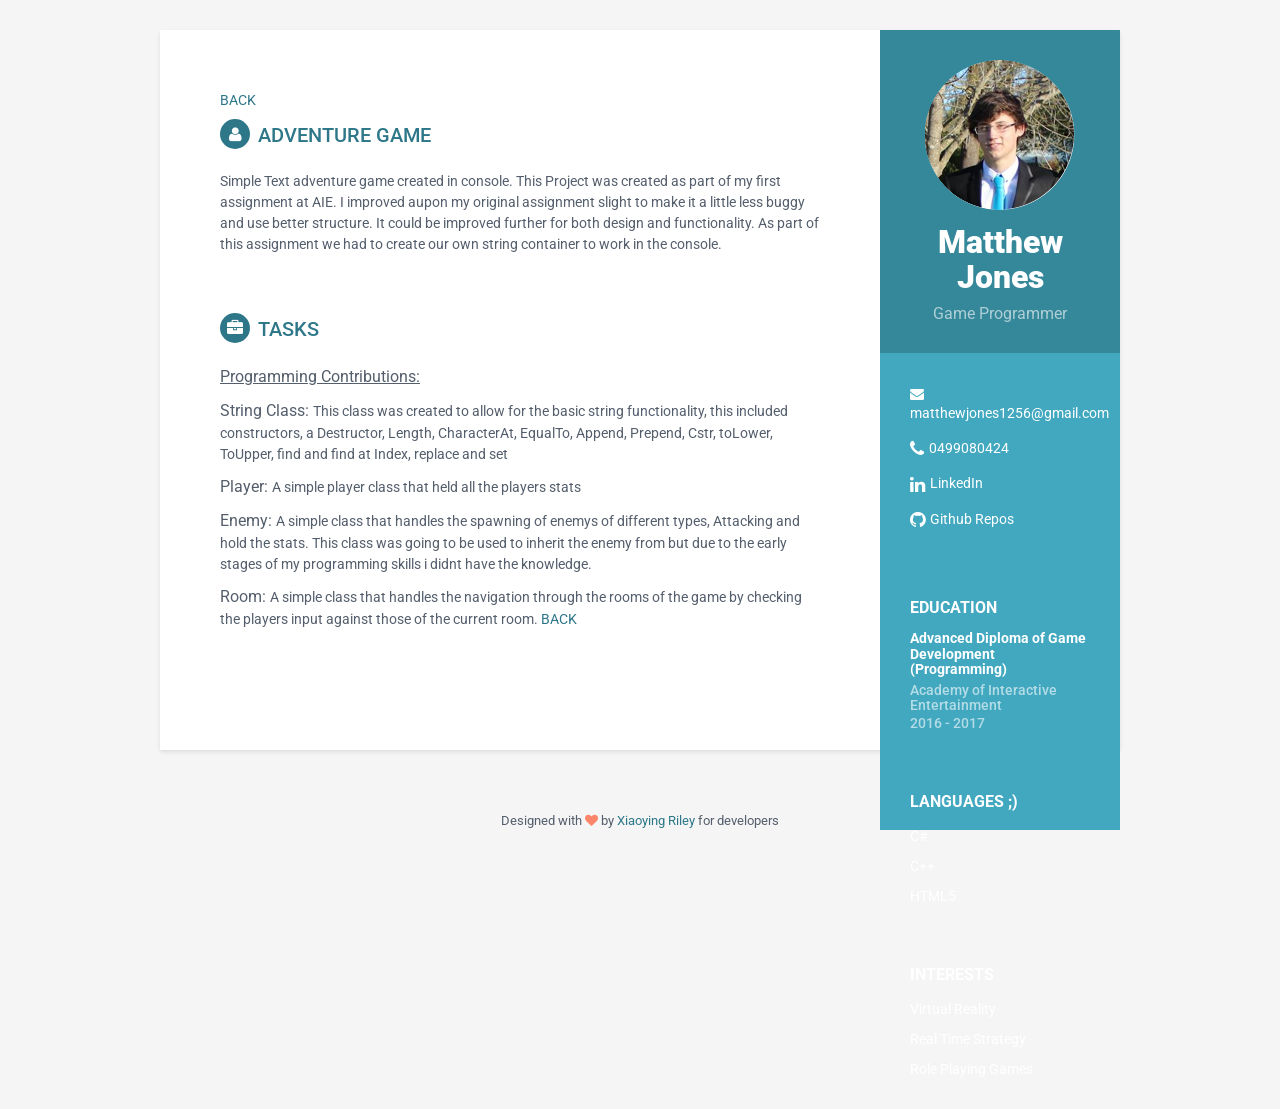
==== AdventureGame.html @ 8f846ff1 "first Push" ====
<!DOCTYPE html>
<!--[if IE 8]> <html lang="en" class="ie8"> <![endif]-->  
<!--[if IE 9]> <html lang="en" class="ie9"> <![endif]-->  
<!--[if !IE]><!--> <html lang="en"> <!--<![endif]-->  

<head>
    <title>Matthew Jones Portfolio</title>
    <!-- Meta -->
    <meta charset="utf-8">
    <meta http-equiv="X-UA-Compatible" content="IE=edge">
    <meta name="viewport" content="width=device-width, initial-scale=1.0">
    <meta name="description" content="Welcome to Wonderland description Page">
    <meta name="author" content="Matthew Jones>    
    <link rel="shortcut icon" href="favicon.ico">  
    <link href='https://fonts.googleapis.com/css?family=Roboto:400,500,400italic,300italic,300,500italic,700,700italic,900,900italic' rel='stylesheet' type='text/css'>
    <!-- Global CSS -->
    <link rel="stylesheet" href="assets/plugins/bootstrap/css/bootstrap.min.css">   
    <!-- Plugins CSS -->
    <link rel="stylesheet" href="assets/plugins/font-awesome/css/font-awesome.css">
    
    <!-- Theme CSS -->  
    <link id="theme-style" rel="stylesheet" href="assets/css/styles.css">
    <!-- HTML5 shim and Respond.js for IE8 support of HTML5 elements and media queries -->
    <!--[if lt IE 9]>
      <script src="https://oss.maxcdn.com/html5shiv/3.7.2/html5shiv.min.js"></script>
      <script src="https://oss.maxcdn.com/respond/1.4.2/respond.min.js"></script>
    <![endif]-->
</head> 

<body>
    <div class="wrapper">
        <div class="sidebar-wrapper">
            <div class="profile-container">
                <img class="profile" src="assets/images/profile.png" alt="" />
                <h1 class="name">Matthew Jones</h1>
                <h3 class="tagline">Game Programmer</h3>
            </div><!--//profile-container-->
            
            <div class="contact-container container-block">
                <ul class="list-unstyled contact-list">
                    <li class="email"><i class="fa fa-envelope"></i><a href="mailto: MatthewJones1256@gmail.com">matthewjones1256@gmail.com</a></li>
                    <li class="phone"><i class="fa fa-phone"></i><a href="tel:0499080424">0499080424</a></li>
                    <li class="linkedin"><i class="fa fa-linkedin"></i><a href="https://www.linkedin.com/in/matthew-jones-06061a11b/" target="_blank">LinkedIn</a></li>
                    <li class="github"><i class="fa fa-github"></i><a href="https://github.com/MatthewJ97" target="_blank">Github Repos</a></li>
                </ul>
            </div><!--//contact-container-->
            <div class="education-container container-block">
                <h2 class="container-block-title">Education</h2>
                <div class="item">
                    <h4 class="degree">Advanced Diploma of Game Development (Programming)</h4>
                    <h5 class="meta">Academy of Interactive Entertainment</h5>
                    <div class="time">2016 - 2017</div>
                </div><!--//item-->
            </div><!--//education-container-->
            
            <div class="languages-container container-block">
                <h2 class="container-block-title">Languages ;) </h2>
                <ul class="list-unstyled interests-list">
                    <li>C# <span class="lang-desc"></span></li>
                    <li>C++ <span class="lang-desc"></span></li>
                    <li>HTML5 <span class="lang-desc"></span></li>
                </ul>
            </div><!--//interests-->
            
            <div class="interests-container container-block">
                <h2 class="container-block-title">Interests</h2>
                <ul class="list-unstyled interests-list">
                    <li>Virtual Reality</li>
                    <li>Real Time Strategy</li>
                    <li>Role Playing Games</li>
					
                </ul>
            </div><!--//interests-->
            
        </div><!--//sidebar-wrapper-->
        
        <div class="main-wrapper">
            
            <section class="section summary-section">
			<p>
			<span class="item"><a href="/Portfolio/index.html"> BACK </a> </span>
            </p>
				<h2 class="section-title"><i class="fa fa-user"></i>Adventure Game</h2>
                <div class="summary">
                    <p> Simple Text adventure game created in console. This Project was created as part of my first assignment at AIE. I improved aupon my original assignment slight to make it a little less buggy and use better structure. It could be improved further for both design and functionality. As part of this assignment we had to create our own string container to work in the console.</p>
                </div><!--//summary-->
				
				
            </section><!--//section-->
            
            <section class="section experiences-section">
                <h2 class="section-title"><i class="fa fa-briefcase"></i>Tasks</h2>              
                <u><p><span class="project-title">Programming Contributions:</span></p></u> 
						<div class="item"> 
							<ul class="list-unstyled interests-list">
								
								<li><p><span class="project-title">String Class: </span><span class="details">This class was created to allow for the basic string functionality, this included constructors, a Destructor, Length, CharacterAt, EqualTo, Append, Prepend, Cstr, toLower, ToUpper, find and find at Index, replace and set </span></p></li>
								<li><p><span class="project-title">Player: </span><span class="details">A simple player class that held all the players stats</span></p></li>
								<li><p><span class="project-title">Enemy: </span><span class="details">A simple class that handles the spawning of enemys of different types, Attacking and hold the stats. This class was going to be used to inherit the enemy from but due to the early stages of my programming skills i didnt have the knowledge.
								<li><p><span class="project-title">Room: </span><span class="details">A simple class that handles the navigation through the rooms of the game by checking the players input against those of the current room.
                
			
			
			<span class="item"><a href="/Portfolio/index.html"> BACK </a> </span>			
			</section><!--//section-->
			
        </div><!--//main-body-->
    </div>
 
    <footer class="footer">
        <div class="text-center">
                <!--/* This template is released under the Creative Commons Attribution 3.0 License. Please keep the attribution link below when using for your own project. Thank you for your support. :) If you'd like to use the template without the attribution, you can check out other license options via our website: themes.3rdwavemedia.com */-->
                <small class="copyright">Designed with <i class="fa fa-heart"></i> by <a href="http://themes.3rdwavemedia.com" target="_blank">Xiaoying Riley</a> for developers</small>
        </div><!--//container-->
    </footer><!--//footer-->
 
    <!-- Javascript -->          
    <script type="text/javascript" src="assets/plugins/jquery-1.11.3.min.js"></script>
    <script type="text/javascript" src="assets/plugins/bootstrap/js/bootstrap.min.js"></script>    
    <!-- custom js -->
    <script type="text/javascript" src="assets/js/main.js"></script>            
</body>
</html>
---- assets/css/styles.css ----
/*   
 * Template Name: Orbit - Responsive Resume/CV Template for Developers
 * Version: 1.0
 * Author: Xiaoying Riley
 * Twitter: @3rdwave_themes
 * License: Creative Commons Attribution 3.0 License
 * Website: http://themes.3rdwavemedia.com/
*/
/* styles.css */
/* ======= Base ======= */
body {
  font-family: 'Roboto', sans-serif;
  color: #545E6C;
  background: #f5f5f5;
  font-size: 14px;
  padding: 30px;
  -webkit-font-smoothing: antialiased;
  -moz-osx-font-smoothing: grayscale;
}
h1,
h2,
h3,
h4,
h5,
h6 {
  font-weight: 700;
}
a {
  color: #2d7788;
  -webkit-transition: all 0.4s ease-in-out;
  -moz-transition: all 0.4s ease-in-out;
  -ms-transition: all 0.4s ease-in-out;
  -o-transition: all 0.4s ease-in-out;
}
a:hover {
  text-decoration: underline;
  color: #1a454f;
}
a:focus {
  text-decoration: none;
}
p {
  line-height: 1.5;
}
.wrapper {
  background: #42A8C0;
  max-width: 960px;
  margin: 0 auto;
  position: relative;
  -webkit-box-shadow: 0px 2px 4px rgba(0, 0, 0, 0.1);
  -moz-box-shadow: 0px 2px 4px rgba(0, 0, 0, 0.1);
  box-shadow: 0px 2px 4px rgba(0, 0, 0, 0.1);
}
.sidebar-wrapper {
  background: #42A8C0;
  position: absolute;
  right: 0;
  width: 240px;
  height: 100%;
  min-height: 800px;
  color: #fff;
}
.sidebar-wrapper a {
  color: #fff;
}
.sidebar-wrapper .profile-container {
  padding: 30px;
  background: rgba(0, 0, 0, 0.2);
  text-align: center;
  color: #fff;
}
.sidebar-wrapper .name {
  font-size: 32px;
  font-weight: 900;
  margin-top: 0;
  margin-bottom: 10px;
}
.sidebar-wrapper .tagline {
  color: rgba(255, 255, 255, 0.6);
  font-size: 16px;
  font-weight: 400;
  margin-top: 0;
  margin-bottom: 0;
}
.sidebar-wrapper .profile {
  margin-bottom: 15px;
}
.sidebar-wrapper .contact-list .fa {
  margin-right: 5px;
  font-size: 18px;
  vertical-align: middle;
}
.sidebar-wrapper .contact-list li {
  margin-bottom: 15px;
}
.sidebar-wrapper .contact-list li:last-child {
  margin-bottom: 0;
}
.sidebar-wrapper .contact-list .email .fa {
  font-size: 14px;
}
.sidebar-wrapper .container-block {
  padding: 30px;
}
.sidebar-wrapper .container-block-title {
  text-transform: uppercase;
  font-size: 16px;
  font-weight: 700;
  margin-top: 0;
  margin-bottom: 15px;
}
.sidebar-wrapper .degree {
  font-size: 14px;
  margin-top: 0;
  margin-bottom: 5px;
}
.sidebar-wrapper .education-container .item {
  margin-bottom: 15px;
}
.sidebar-wrapper .education-container .item:last-child {
  margin-bottom: 0;
}
.sidebar-wrapper .education-container .meta {
  color: rgba(255, 255, 255, 0.6);
  font-weight: 500;
  margin-bottom: 0px;
  margin-top: 0;
}
.sidebar-wrapper .education-container .time {
  color: rgba(255, 255, 255, 0.6);
  font-weight: 500;
  margin-bottom: 0px;
}
.sidebar-wrapper .languages-container .lang-desc {
  color: rgba(255, 255, 255, 0.6);
}
.sidebar-wrapper .languages-list {
  margin-bottom: 0;
}
.sidebar-wrapper .languages-list li {
  margin-bottom: 10px;
}
.sidebar-wrapper .languages-list li:last-child {
  margin-bottom: 0;
}
.sidebar-wrapper .interests-list {
  margin-bottom: 0;
}
.sidebar-wrapper .interests-list li {
  margin-bottom: 10px;
}
.sidebar-wrapper .interests-list li:last-child {
  margin-bottom: 0;
}
.main-wrapper {
  background: #fff;
  padding: 60px;
  padding-right: 300px;
}
.main-wrapper .section-title {
  text-transform: uppercase;
  font-size: 20px;
  font-weight: 500;
  color: #2d7788;
  position: relative;
  margin-top: 0;
  margin-bottom: 20px;
}
.main-wrapper .section-title .fa {
  width: 30px;
  height: 30px;
  margin-right: 8px;
  display: inline-block;
  color: #fff;
  -webkit-border-radius: 50%;
  -moz-border-radius: 50%;
  -ms-border-radius: 50%;
  -o-border-radius: 50%;
  border-radius: 50%;
  -moz-background-clip: padding;
  -webkit-background-clip: padding-box;
  background-clip: padding-box;
  background: #2d7788;
  text-align: center;
  padding-top: 8px;
  font-size: 16px;
  position: relative;
  top: -2px;
}
.main-wrapper .section {
  margin-bottom: 60px;
}
.main-wrapper .experiences-section .item {
  margin-bottom: 30px;
}
.main-wrapper .upper-row {
  position: relative;
  overflow: hidden;
  margin-bottom: 2px;
}
.main-wrapper .job-title {
  color: #3F4650;
  font-size: 16px;
  margin-top: 0;
  margin-bottom: 0;
  font-weight: 500;
}
.main-wrapper .time {
  position: absolute;
  right: 0;
  top: 0;
  color: #97AAC3;
}
.main-wrapper .company {
  margin-bottom: 10px;
  color: #97AAC3;
}
.main-wrapper .project-title {
  font-size: 16px;
  font-weight: 400;
  margin-top: 0;
  margin-bottom: 5px;
}
.main-wrapper .projects-section .intro {
  margin-bottom: 30px;
}
.main-wrapper .projects-section .item {
  margin-bottom: 15px;
}
.skillset .item {
  margin-bottom: 15px;
  overflow: hidden;
}
.skillset .level-title {
  font-size: 14px;
  margin-top: 0;
  margin-bottom: 12px;
}
.skillset .level-bar {
  height: 12px;
  background: #f5f5f5;
}
.skillset .level-bar-inner {
  height: 12px;
  background: #7bc2d3;
}
.footer {
  padding: 30px;
  padding-top: 60px;
}
.footer .copyright {
  line-height: 1.6;
  color: #545E6C;
  font-size: 13px;
}
.footer .fa-heart {
  color: #fb866a;
}
/* Extra small devices (phones, less than 768px) */
@media (max-width: 767px) {
  .sidebar-wrapper {
    position: static;
    width: inherit;
  }
  .main-wrapper {
    padding: 30px;
  }
  .main-wrapper .time {
    position: static;
    display: block;
    margin-top: 5px;
  }
  .main-wrapper .upper-row {
    margin-bottom: 0;
  }
}
/* Small devices (tablets, 768px and up) */
/* Medium devices (desktops, 992px and up) */
@media (min-width: 992px) {
  .skillset .level-title {
    display: inline-block;
    float: left;
    width: 30%;
    margin-bottom: 0;
  }
  .skillset .level-bar {
    display: inline-block;
    width: 70%;
    float: left;
    position: relative;
    top: 1px;
  }
}
/* Large devices (large desktops, 1200px and up) */
/* Ex-Large devices (large desktops, 1200px and up) */
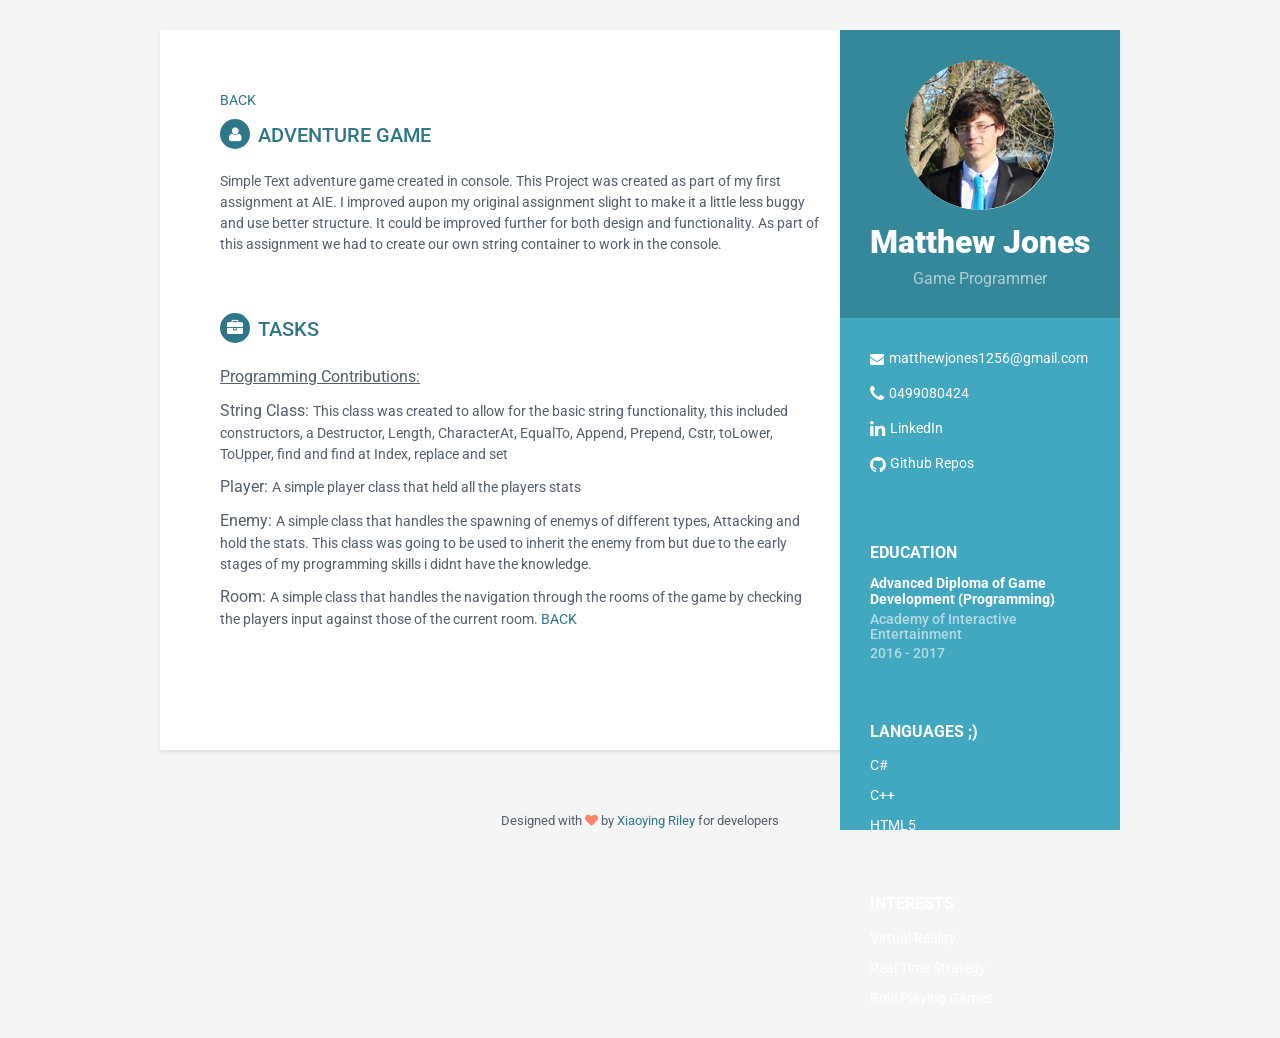
==== commit fdf28233: "Changed link" ====
--- a/AdventureGame.html
+++ b/AdventureGame.html
@@ -38,10 +38,10 @@
             
             <div class="contact-container container-block">
                 <ul class="list-unstyled contact-list">
-                    <li class="email"><i class="fa fa-envelope"></i><a href="mailto: MatthewJones1256@gmail.com">matthewjones1256@gmail.com</a></li>
+                    <li class="email"><a href="mailto: MatthewJones1256@gmail.com"><i class="fa fa-envelope"></i>matthewjones1256@gmail.com</a></li>
                     <li class="phone"><i class="fa fa-phone"></i><a href="tel:0499080424">0499080424</a></li>
                     <li class="linkedin"><i class="fa fa-linkedin"></i><a href="https://www.linkedin.com/in/matthew-jones-06061a11b/" target="_blank">LinkedIn</a></li>
-                    <li class="github"><i class="fa fa-github"></i><a href="https://github.com/MatthewJ97" target="_blank">Github Repos</a></li>
+                    <li class="github"><i class="fa fa-github"></i><a href="https://github.com/MatthewJ97/Projects" target="_blank">Github Repos</a></li>
                 </ul>
             </div><!--//contact-container-->
             <div class="education-container container-block">
@@ -78,7 +78,7 @@
             
             <section class="section summary-section">
 			<p>
-			<span class="item"><a href="/Portfolio/index.html"> BACK </a> </span>
+			<span class="item"><a href="/index.html"> BACK </a> </span>
             </p>
 				<h2 class="section-title"><i class="fa fa-user"></i>Adventure Game</h2>
                 <div class="summary">
@@ -101,7 +101,7 @@
                 
 			
 			
-			<span class="item"><a href="/Portfolio/index.html"> BACK </a> </span>			
+			<span class="item"><a href="/index.html"> BACK </a> </span>			
 			</section><!--//section-->
 			
         </div><!--//main-body-->
--- a/assets/css/styles.css
+++ b/assets/css/styles.css
@@ -55,7 +55,7 @@
   background: #42A8C0;
   position: absolute;
   right: 0;
-  width: 240px;
+  width: 280px;
   height: 100%;
   min-height: 800px;
   color: #fff;
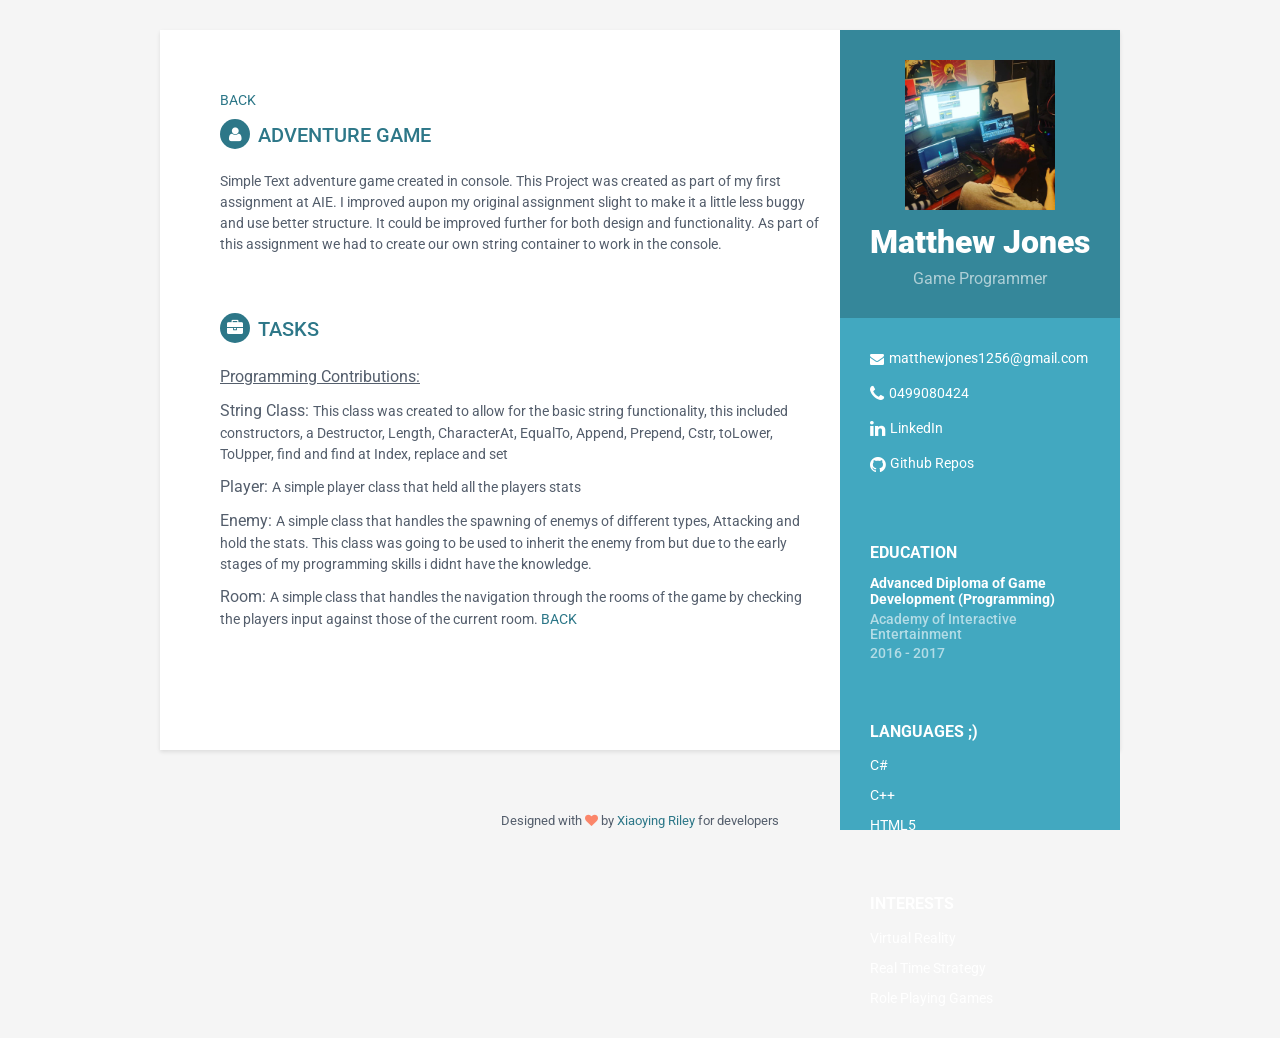
==== commit 936e5abb: "Updated Profile Image" ====
--- a/AdventureGame.html
+++ b/AdventureGame.html
@@ -31,7 +31,7 @@
     <div class="wrapper">
         <div class="sidebar-wrapper">
             <div class="profile-container">
-                <img class="profile" src="assets/images/profile.png" alt="" />
+                <img class="profile" src="assets/images/profile.png" alt="" width="150" height="150" />
                 <h1 class="name">Matthew Jones</h1>
                 <h3 class="tagline">Game Programmer</h3>
             </div><!--//profile-container-->
@@ -78,7 +78,7 @@
             
             <section class="section summary-section">
 			<p>
-			<span class="item"><a href="/index.html"> BACK </a> </span>
+			<span class="item"><a href="index.html"> BACK </a> </span>
             </p>
 				<h2 class="section-title"><i class="fa fa-user"></i>Adventure Game</h2>
                 <div class="summary">
@@ -101,7 +101,7 @@
                 
 			
 			
-			<span class="item"><a href="/index.html"> BACK </a> </span>			
+			<span class="item"><a href="index.html"> BACK </a> </span>			
 			</section><!--//section-->
 			
         </div><!--//main-body-->
